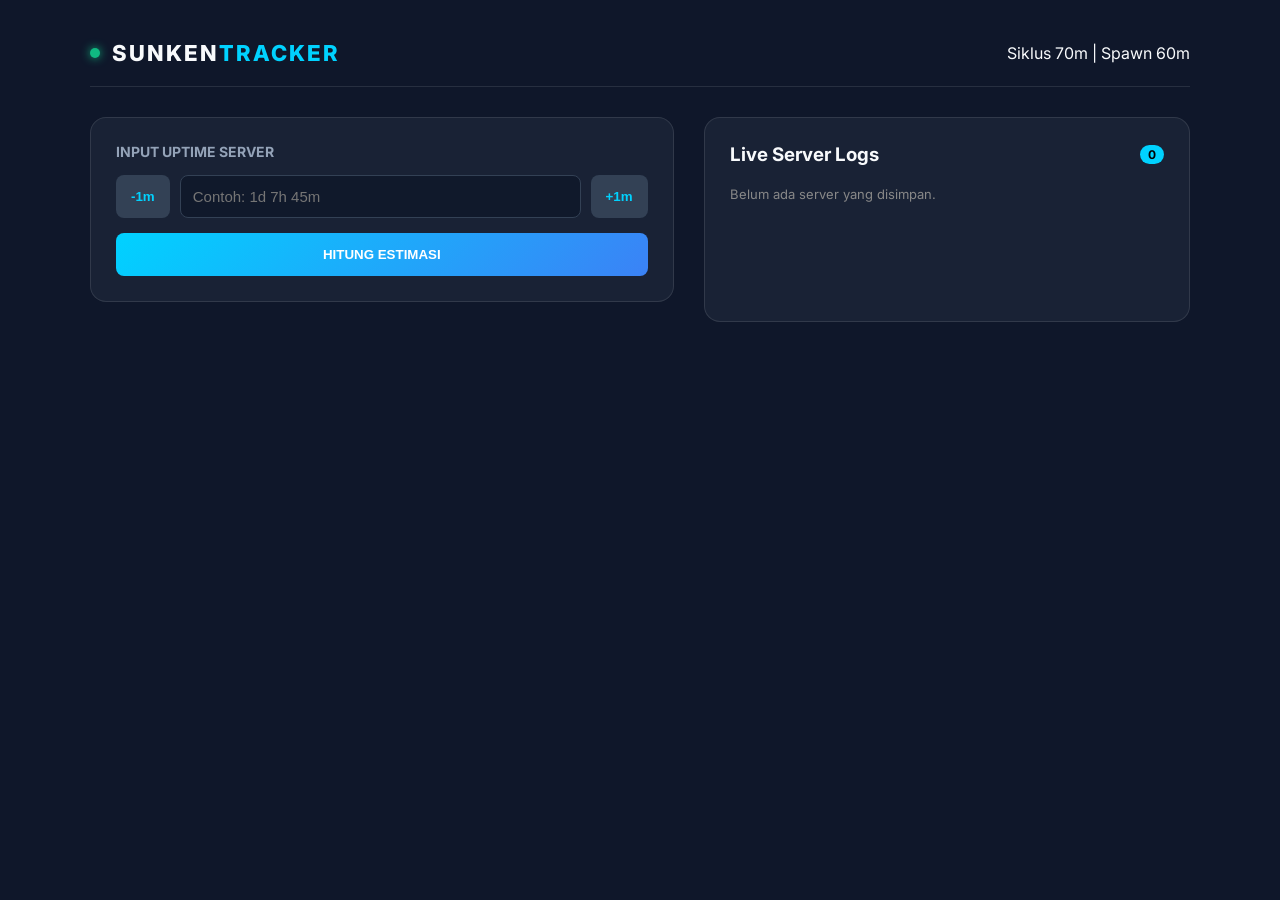
==== index.html @ 45b4244d "Adding sunken chest spawn tracker" ====
<!doctype html>
<html lang="id">
  <head>
    <meta charset="UTF-8" />
    <meta name="viewport" content="width=device-width, initial-scale=1.0" />
    <title>Sunkenchest Tracker | ShDhz</title>
    <link rel="stylesheet" href="style.css" />
    <link
      href="https://fonts.googleapis.com/css2?family=Inter:wght@400;600;800&display=swap"
      rel="stylesheet"
    />
  </head>
  <body>
    <div class="app-wrapper">
      <header class="main-header">
        <div class="logo-area">
          <div class="status-indicator-dot"></div>
          <h1>SUNKEN<span>TRACKER</span></h1>
        </div>
        <p class="server-status">Siklus 70m | Spawn 60m</p>
      </header>

      <main class="dashboard-grid">
        <section class="panel-control">
          <div class="card-glass">
            <h3 class="card-title">Input Uptime Server</h3>
            <div class="input-group">
              <button id="subBtn" class="btn-adjust" title="Kurangi 1 Menit">
                -1m
              </button>
              <input
                type="text"
                id="timeInput"
                placeholder="Contoh: 1d 7h 45m"
                autocomplete="off"
              />
              <button id="addBtn" class="btn-adjust" title="Tambah 1 Menit">
                +1m
              </button>
            </div>
            <button id="calculateBtn" class="btn-primary">
              HITUNG ESTIMASI
            </button>
            <div id="errorMsg" class="error-badge">Format tidak valid</div>
          </div>

          <div id="loadingOverlay" class="loading-state" style="display: none">
            <div class="spinner"></div>
            <p>Mengkalkulasi siklus...</p>
          </div>

          <div
            id="resultSection"
            class="card-glass result-card"
            style="display: none"
          >
            <div class="timer-display">
              <span id="countdown">00:00</span>
              <p id="statusLabel">Menuju Spawn</p>
            </div>

            <div class="progress-wrapper">
              <div class="progress-track">
                <div id="progressBar" class="progress-fill"></div>
              </div>
              <div class="progress-labels">
                <span>0m</span>
                <span class="marker">Spawn</span>
                <span>Reset</span>
              </div>
            </div>

            <div class="stats-grid">
              <div class="stat-box">
                <span>Umur Server</span>
                <p id="totalMinutesInfo">0m</p>
              </div>
              <div class="stat-box">
                <span>Posisi Siklus</span>
                <p id="cyclePositionInfo">0/70</p>
              </div>
              <div class="stat-box accent">
                <span>Target Uptime</span>
                <p id="targetUptimeInfo">-</p>
              </div>
              <div class="stat-box accent">
                <span>Waktu Lokal</span>
                <p id="realWorldTimeInfo">-</p>
              </div>
            </div>

            <div class="save-actions">
              <input
                type="text"
                id="serverNameInput"
                placeholder="ID/Nama Server"
                maxlength="15"
              />
              <button id="saveLogBtn" class="btn-secondary">SIMPAN LOG</button>
            </div>
          </div>
        </section>

        <aside class="panel-logs">
          <div class="log-header">
            <h3>Live Server Logs</h3>
            <span id="logCount" class="badge-count">0</span>
          </div>
          <div id="logContainer" class="log-scroll-area"></div>
        </aside>
      </main>
    </div>
    <script src="script.js"></script>
  </body>
</html>
---- style.css ----
:root {
  --bg-deep: #0f172a;
  --bg-card: rgba(30, 41, 59, 0.7);
  --accent-cyan: #00d2ff;
  --accent-emerald: #10b981;
  --accent-amber: #f59e0b;
  --accent-rose: #f43f5e;
  --text-main: #f8fafc;
  --text-dim: #94a3b8;
  --glass-border: rgba(255, 255, 255, 0.1);
}

* {
  box-sizing: border-box;
  margin: 0;
  padding: 0;
}

body {
  font-family: "Inter", sans-serif;
  background-color: var(--bg-deep);
  color: var(--text-main);
  min-height: 100vh;
  display: flex;
  justify-content: center;
  padding: 20px;
}

.app-wrapper {
  width: 100%;
  max-width: 1100px;
}

/* Header Style */
.main-header {
  display: flex;
  justify-content: space-between;
  align-items: center;
  padding: 20px 0;
  border-bottom: 1px solid var(--glass-border);
  margin-bottom: 30px;
}

.logo-area {
  display: flex;
  align-items: center;
  gap: 12px;
}
.logo-area h1 {
  font-size: 22px;
  font-weight: 800;
  letter-spacing: 2px;
}
.logo-area span {
  color: var(--accent-cyan);
}
.status-indicator-dot {
  width: 10px;
  height: 10px;
  background: var(--accent-emerald);
  border-radius: 50%;
  box-shadow: 0 0 10px var(--accent-emerald);
}

/* Layout Grid */
.dashboard-grid {
  display: grid;
  grid-template-columns: 1.2fr 1fr;
  gap: 30px;
}

.card-glass {
  background: var(--bg-card);
  backdrop-filter: blur(10px);
  border: 1px solid var(--glass-border);
  border-radius: 16px;
  padding: 25px;
  margin-bottom: 20px;
}

.card-title {
  font-size: 14px;
  text-transform: uppercase;
  color: var(--text-dim);
  margin-bottom: 15px;
}

/* Input & Buttons */
.input-group {
  display: flex;
  gap: 10px;
  margin-bottom: 15px;
}

input {
  background: rgba(15, 23, 42, 0.8);
  border: 1px solid #334155;
  border-radius: 8px;
  padding: 12px;
  color: white;
  font-size: 15px;
  width: 100%;
}

.btn-adjust {
  background: #334155;
  color: var(--accent-cyan);
  border: none;
  padding: 0 15px;
  border-radius: 8px;
  cursor: pointer;
  font-weight: bold;
}

.btn-primary {
  width: 100%;
  padding: 14px;
  background: linear-gradient(135deg, var(--accent-cyan), #3b82f6);
  border: none;
  border-radius: 8px;
  color: white;
  font-weight: 800;
  cursor: pointer;
  transition: transform 0.2s;
}
.btn-primary:hover {
  transform: translateY(-2px);
  opacity: 0.9;
}

/* --- STYLE TOMBOL SIMPAN YANG BARU DITAMBAHKAN --- */
.save-actions {
  display: flex;
  gap: 10px;
  margin-top: 25px;
  padding-top: 20px;
  border-top: 1px solid var(--glass-border);
}

.btn-secondary {
  background: var(--accent-emerald);
  color: #0f172a;
  border: none;
  padding: 0 20px;
  border-radius: 8px;
  font-weight: 800;
  font-size: 14px;
  cursor: pointer;
  white-space: nowrap;
  transition:
    opacity 0.2s,
    transform 0.2s;
}
.btn-secondary:hover {
  opacity: 0.9;
  transform: translateY(-2px);
}
/* ------------------------------------------------- */

/* Timer Visual */
.timer-display {
  text-align: center;
  margin-bottom: 25px;
}
#countdown {
  font-size: 64px;
  font-weight: 800;
  color: #ffffff; /* Warna putih agar lebih netral dan enak dibaca */
  text-shadow: 0 0 20px rgba(0, 210, 255, 0.6); /* Efek cahaya/glow cyan */
  display: block;
  line-height: 1;
  margin-bottom: 5px;
  transition:
    color 0.4s,
    text-shadow 0.4s; /* Transisi warna yang mulus */
}
#statusLabel {
  font-size: 12px;
  text-transform: uppercase;
  color: var(--text-dim);
  letter-spacing: 2px;
}

.progress-track {
  background: #1e293b;
  height: 8px;
  border-radius: 4px;
  overflow: hidden;
  margin-bottom: 8px;
}

.progress-fill {
  height: 100%;
  background: var(--accent-cyan);
  width: 0%;
  transition: width 0.5s ease;
}

.progress-labels {
  position: relative;
  height: 15px; /* Memberi ruang untuk teks */
  margin-top: 6px;
  font-size: 10px;
  color: var(--text-dim);
}

.progress-labels span:nth-child(1) {
  position: absolute;
  left: 0;
}

.progress-labels .marker {
  position: absolute;
  left: 85.7%; /* Titik akurat 60 menit dari total 70 menit */
  transform: translateX(-50%);
  color: var(--text-main); /* Dibuat lebih terang sedikit */
  font-weight: 600;
}

.progress-labels span:nth-child(3) {
  position: absolute;
  right: 0;
}

/* Stats Grid */
.stats-grid {
  display: grid;
  grid-template-columns: 1fr 1fr;
  gap: 12px;
  margin: 25px 0;
}

.stat-box {
  background: rgba(15, 23, 42, 0.5);
  padding: 12px;
  border-radius: 10px;
}

.stat-box span {
  font-size: 10px;
  color: var(--text-dim);
  text-transform: uppercase;
}
.stat-box p {
  font-size: 16px;
  font-weight: 600;
  margin-top: 4px;
}
.stat-box.accent p {
  color: var(--accent-cyan);
}

/* Logs Panel */
.panel-logs {
  background: var(--bg-card);
  border-radius: 16px;
  padding: 25px;
  border: 1px solid var(--glass-border);
  display: flex;
  flex-direction: column;
}
.log-header {
  display: flex;
  justify-content: space-between;
  align-items: center;
  margin-bottom: 20px;
}
.badge-count {
  background: var(--accent-cyan);
  color: #000;
  padding: 2px 8px;
  border-radius: 10px;
  font-size: 12px;
  font-weight: bold;
}

.log-scroll-area {
  overflow-y: auto;
  max-height: 600px;
  padding-right: 5px;
}
.log-scroll-area::-webkit-scrollbar {
  width: 5px;
}
.log-scroll-area::-webkit-scrollbar-thumb {
  background: #334155;
  border-radius: 10px;
}

.log-card {
  background: rgba(15, 23, 42, 0.4);
  border-left: 4px solid var(--accent-cyan);
  border-radius: 8px;
  padding: 15px;
  margin-bottom: 12px;
  display: flex;
  justify-content: space-between;
  align-items: center;
  transition: background 0.3s;
}

.log-main h5 {
  font-size: 14px;
  margin-bottom: 4px;
}
.log-main p {
  font-size: 11px;
  color: var(--text-dim);
}

/* --- TATA LETAK ACTION DI LOG CARD --- */
.log-actions {
  display: flex;
  align-items: center;
  gap: 15px;
}
/* ------------------------------------- */

.log-timer-val {
  font-size: 20px;
  font-weight: 800;
  color: var(--accent-emerald);
  min-width: 60px;
  text-align: right;
}
/* --- STYLE TOMBOL X (HAPUS LOG) --- */
.delete-btn {
  background: rgba(244, 63, 94, 0.15);
  border: 1px solid transparent;
  color: var(--accent-rose);
  border-radius: 6px;
  cursor: pointer;
  font-weight: bold;
  font-size: 14px;
  padding: 8px 14px;
  transition: all 0.2s ease;
  display: flex;
  align-items: center;
  justify-content: center;
}

.delete-btn:hover {
  background: var(--accent-rose);
  color: #fff;
  transform: scale(1.05);
}

@keyframes pulse-border {
  50% {
    border-left-color: white;
  }
}

/* --- ANIMASI LOADING YANG BARU DITAMBAHKAN --- */
.loading-state {
  text-align: center;
  padding: 40px 0;
}
.loading-state p {
  color: var(--text-dim);
  font-size: 14px;
  margin-top: 15px;
  animation: pulse 1.5s infinite;
}
.spinner {
  width: 40px;
  height: 40px;
  margin: 0 auto;
  border: 4px solid rgba(0, 210, 255, 0.1);
  border-top: 4px solid var(--accent-cyan);
  border-radius: 50%;
  animation: spin 1s linear infinite;
}
@keyframes spin {
  100% {
    transform: rotate(360deg);
  }
}
@keyframes pulse {
  0%,
  100% {
    opacity: 0.5;
  }
  50% {
    opacity: 1;
  }
}
/* ----------------------------------------------- */

.error-badge {
  background: var(--accent-rose);
  font-size: 12px;
  padding: 8px;
  border-radius: 6px;
  text-align: center;
  margin-top: 15px;
  display: none;
}

/* Responsive */
@media (max-width: 850px) {
  .dashboard-grid {
    grid-template-columns: 1fr;
  }
  body {
    padding: 10px;
  }
}

@media (max-width: 480px) {
  .save-actions {
    flex-direction: column;
  }
  .btn-secondary {
    padding: 12px;
  }
  .log-card {
    flex-direction: column;
    align-items: flex-start;
    gap: 12px;
  }
  .log-actions {
    width: 100%;
    justify-content: space-between;
  }
}

/* Penanda visual untuk log yang sedang sinkron dengan kalkulator (DIperbaiki) */
.log-card.active-sync {
  background: rgba(0, 210, 255, 0.15);
  border-left-color: var(--accent-cyan);
  box-shadow: inset 0 0 10px rgba(0, 210, 255, 0.1);
}
.log-card.spawning {
  border-left-color: var(--accent-amber);
  animation: pulse-border 1s infinite;
}
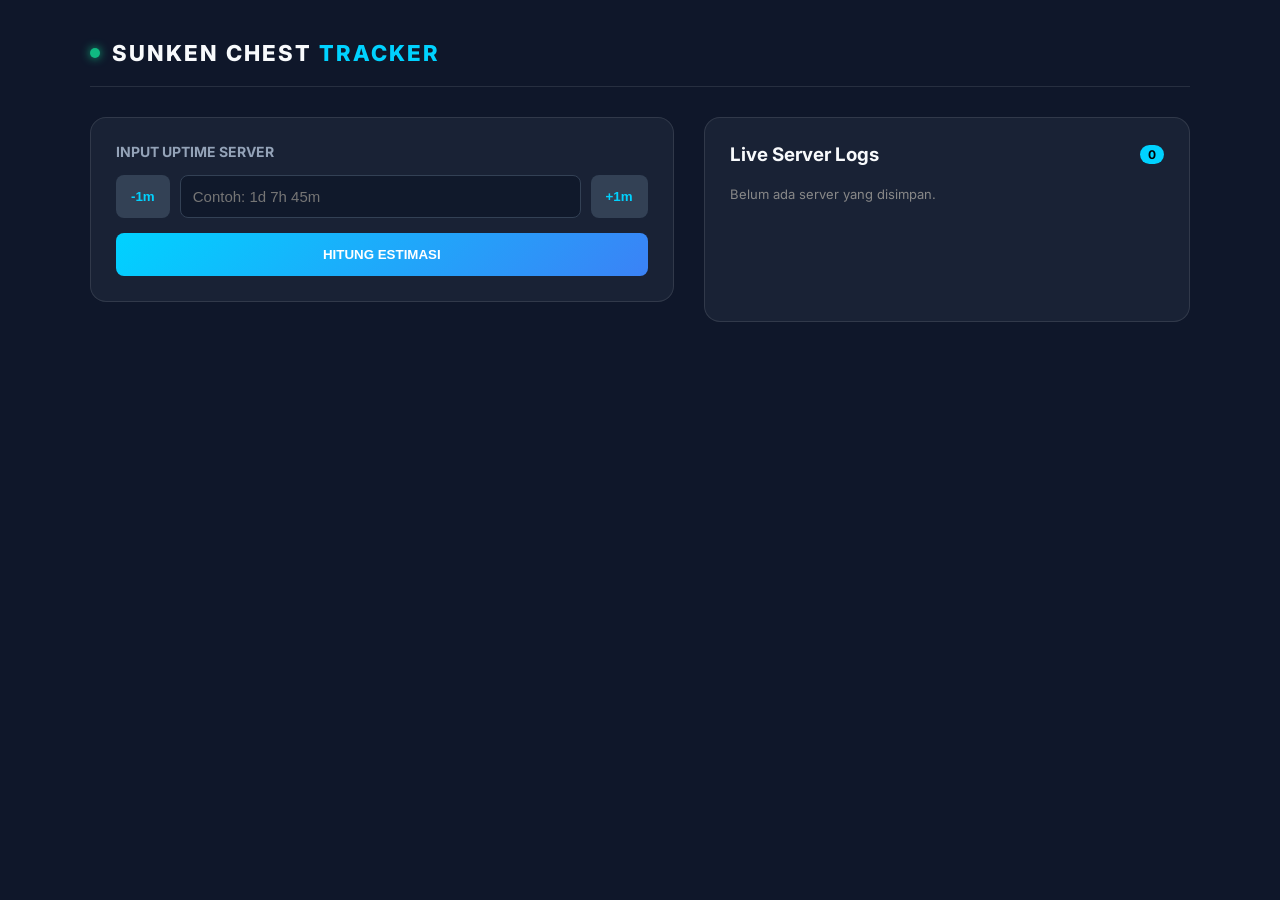
==== commit 6fc5c30d: "Add hopping server with RoPro" ====
--- a/index.html
+++ b/index.html
@@ -15,9 +15,8 @@
       <header class="main-header">
         <div class="logo-area">
           <div class="status-indicator-dot"></div>
-          <h1>SUNKEN<span>TRACKER</span></h1>
+          <h1>SUNKEN CHEST<span> TRACKER</span></h1>
         </div>
-        <p class="server-status">Siklus 70m | Spawn 60m</p>
       </header>
 
       <main class="dashboard-grid">
@@ -93,8 +92,14 @@
               <input
                 type="text"
                 id="serverNameInput"
-                placeholder="ID/Nama Server"
+                placeholder="ID/Nama"
                 maxlength="15"
+              />
+              <input
+                type="text"
+                id="serverLinkInput"
+                placeholder="Job ID / Link"
+                autocomplete="off"
               />
               <button id="saveLogBtn" class="btn-secondary">SIMPAN LOG</button>
             </div>
--- a/style.css
+++ b/style.css
@@ -128,13 +128,17 @@
   opacity: 0.9;
 }
 
-/* --- STYLE TOMBOL SIMPAN YANG BARU DITAMBAHKAN --- */
+/* Save Actions (Menyimpan Input Link Baru) */
 .save-actions {
   display: flex;
   gap: 10px;
   margin-top: 25px;
   padding-top: 20px;
   border-top: 1px solid var(--glass-border);
+}
+
+.save-actions input {
+  flex: 1; /* Membuat kedua input membagi ruang dengan rata */
 }
 
 .btn-secondary {
@@ -155,7 +159,6 @@
   opacity: 0.9;
   transform: translateY(-2px);
 }
-/* ------------------------------------------------- */
 
 /* Timer Visual */
 .timer-display {
@@ -165,14 +168,14 @@
 #countdown {
   font-size: 64px;
   font-weight: 800;
-  color: #ffffff; /* Warna putih agar lebih netral dan enak dibaca */
-  text-shadow: 0 0 20px rgba(0, 210, 255, 0.6); /* Efek cahaya/glow cyan */
+  color: #ffffff;
+  text-shadow: 0 0 20px rgba(0, 210, 255, 0.6);
   display: block;
   line-height: 1;
   margin-bottom: 5px;
   transition:
     color 0.4s,
-    text-shadow 0.4s; /* Transisi warna yang mulus */
+    text-shadow 0.4s;
 }
 #statusLabel {
   font-size: 12px;
@@ -198,7 +201,7 @@
 
 .progress-labels {
   position: relative;
-  height: 15px; /* Memberi ruang untuk teks */
+  height: 15px;
   margin-top: 6px;
   font-size: 10px;
   color: var(--text-dim);
@@ -208,15 +211,13 @@
   position: absolute;
   left: 0;
 }
-
 .progress-labels .marker {
   position: absolute;
-  left: 85.7%; /* Titik akurat 60 menit dari total 70 menit */
+  left: 85.7%;
   transform: translateX(-50%);
-  color: var(--text-main); /* Dibuat lebih terang sedikit */
+  color: var(--text-main);
   font-weight: 600;
 }
-
 .progress-labels span:nth-child(3) {
   position: absolute;
   right: 0;
@@ -235,7 +236,6 @@
   padding: 12px;
   border-radius: 10px;
 }
-
 .stat-box span {
   font-size: 10px;
   color: var(--text-dim);
@@ -299,31 +299,49 @@
   transition: background 0.3s;
 }
 
-.log-main h5 {
+.log-info h5 {
   font-size: 14px;
   margin-bottom: 4px;
 }
-.log-main p {
+.log-info p {
   font-size: 11px;
   color: var(--text-dim);
 }
 
-/* --- TATA LETAK ACTION DI LOG CARD --- */
 .log-actions {
   display: flex;
   align-items: center;
-  gap: 15px;
-}
-/* ------------------------------------- */
+  gap: 12px;
+}
 
 .log-timer-val {
-  font-size: 20px;
+  font-size: 18px;
   font-weight: 800;
   color: var(--accent-emerald);
-  min-width: 60px;
+  min-width: 55px;
   text-align: right;
 }
-/* --- STYLE TOMBOL X (HAPUS LOG) --- */
+
+/* --- TOMBOL JOIN BARU --- */
+.btn-join {
+  background: linear-gradient(135deg, #3b82f6, var(--accent-cyan));
+  color: #fff;
+  border: none;
+  border-radius: 6px;
+  padding: 8px 12px;
+  font-weight: 800;
+  font-size: 12px;
+  cursor: pointer;
+  transition:
+    transform 0.2s,
+    opacity 0.2s;
+}
+.btn-join:hover {
+  opacity: 0.9;
+  transform: scale(1.05);
+}
+/* ------------------------ */
+
 .delete-btn {
   background: rgba(244, 63, 94, 0.15);
   border: 1px solid transparent;
@@ -351,7 +369,7 @@
   }
 }
 
-/* --- ANIMASI LOADING YANG BARU DITAMBAHKAN --- */
+/* Loading State */
 .loading-state {
   text-align: center;
   padding: 40px 0;
@@ -385,7 +403,6 @@
     opacity: 1;
   }
 }
-/* ----------------------------------------------- */
 
 .error-badge {
   background: var(--accent-rose);
@@ -425,7 +442,6 @@
   }
 }
 
-/* Penanda visual untuk log yang sedang sinkron dengan kalkulator (DIperbaiki) */
 .log-card.active-sync {
   background: rgba(0, 210, 255, 0.15);
   border-left-color: var(--accent-cyan);
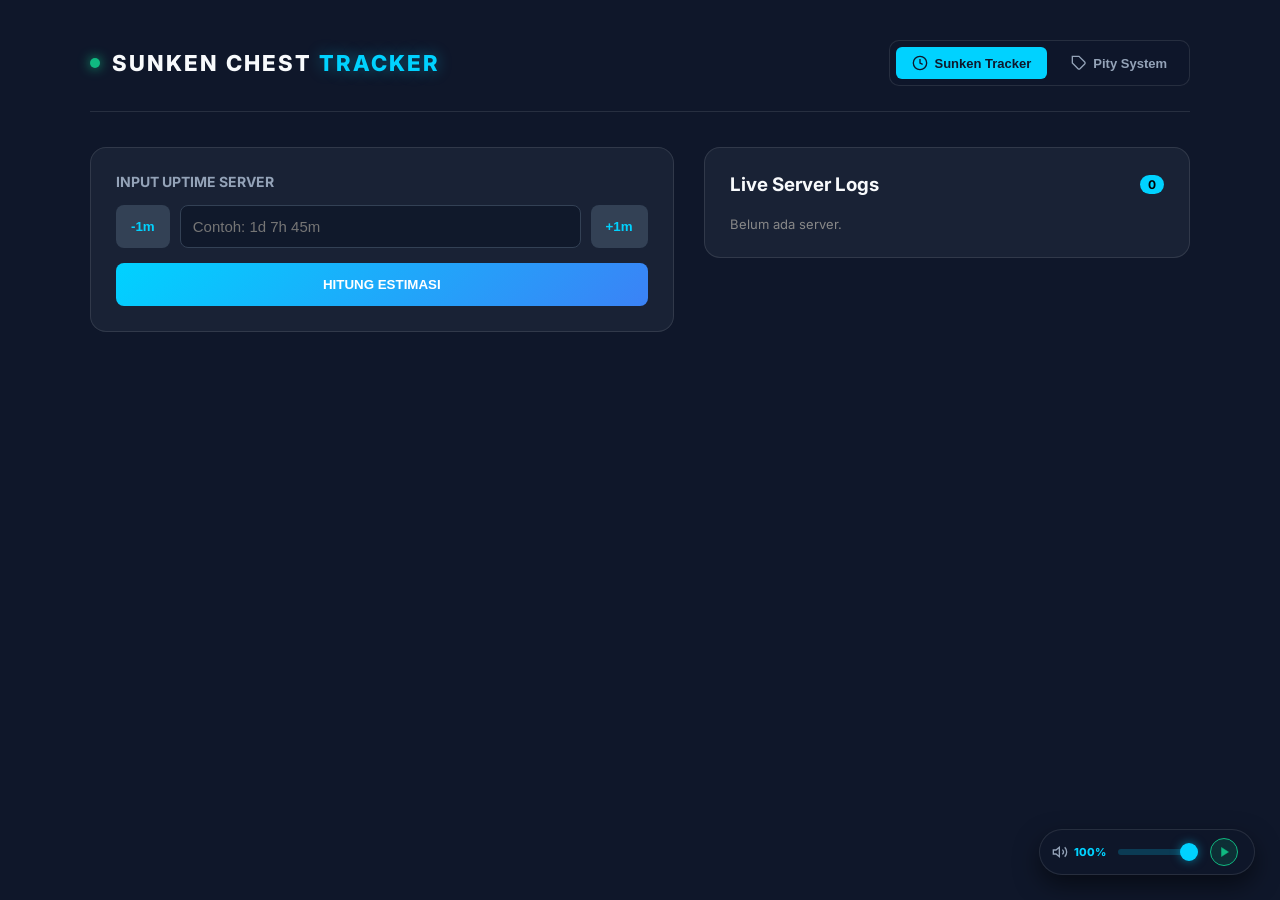
==== commit e13ce63c: "refactor: restructure project by modularizing CSS and JS files and implementing a dynamic view-loadi" ====
--- a/index.html
+++ b/index.html
@@ -3,8 +3,9 @@
   <head>
     <meta charset="UTF-8" />
     <meta name="viewport" content="width=device-width, initial-scale=1.0" />
-    <title>Sunkenchest Tracker | ShDhz</title>
-    <link rel="stylesheet" href="style.css" />
+    <title>Sunken Chest Tracker | ShDhz</title>
+    <meta name="theme-color" content="#0f172a" />
+    <link rel="stylesheet" href="css/style.css" />
     <link
       href="https://fonts.googleapis.com/css2?family=Inter:wght@400;600;800&display=swap"
       rel="stylesheet"
@@ -12,109 +13,171 @@
   </head>
   <body>
     <div class="app-wrapper">
-      <header class="main-header">
+      <header
+        class="main-header"
+        style="padding-bottom: 25px; margin-bottom: 35px"
+      >
         <div class="logo-area">
-          <div class="status-indicator-dot"></div>
-          <h1>SUNKEN CHEST<span> TRACKER</span></h1>
+          <div
+            class="status-indicator-dot"
+            style="box-shadow: 0 0 12px var(--accent-emerald)"
+          ></div>
+          <h1>
+            SUNKEN CHEST
+            <span style="text-shadow: 0 0 15px rgba(0, 210, 255, 0.4)"
+              >TRACKER</span
+            >
+          </h1>
         </div>
+        <nav class="app-nav" style="padding: 6px; gap: 8px">
+          <button
+            class="nav-btn active"
+            data-target="tracker-view"
+            style="
+              display: flex;
+              align-items: center;
+              justify-content: center;
+              gap: 6px;
+            "
+          >
+            <svg
+              width="16"
+              height="16"
+              fill="none"
+              stroke="currentColor"
+              stroke-width="2"
+              viewBox="0 0 24 24"
+            >
+              <circle cx="12" cy="12" r="10"></circle>
+              <polyline points="12 6 12 12 16 14"></polyline>
+            </svg>
+            Sunken Tracker
+          </button>
+          <button
+            class="nav-btn"
+            data-target="pity-view"
+            style="
+              display: flex;
+              align-items: center;
+              justify-content: center;
+              gap: 6px;
+            "
+          >
+            <svg
+              width="16"
+              height="16"
+              fill="none"
+              stroke="currentColor"
+              stroke-width="2"
+              viewBox="0 0 24 24"
+            >
+              <path
+                d="M20.59 13.41l-7.17 7.17a2 2 0 0 1-2.83 0L2 12V2h10l8.59 8.59a2 2 0 0 1 0 2.82z"
+              ></path>
+              <line x1="7" y1="7" x2="7.01" y2="7"></line>
+            </svg>
+            Pity System
+          </button>
+        </nav>
       </header>
 
-      <main class="dashboard-grid">
-        <section class="panel-control">
-          <div class="card-glass">
-            <h3 class="card-title">Input Uptime Server</h3>
-            <div class="input-group">
-              <button id="subBtn" class="btn-adjust" title="Kurangi 1 Menit">
-                -1m
-              </button>
-              <input
-                type="text"
-                id="timeInput"
-                placeholder="Contoh: 1d 7h 45m"
-                autocomplete="off"
-              />
-              <button id="addBtn" class="btn-adjust" title="Tambah 1 Menit">
-                +1m
-              </button>
-            </div>
-            <button id="calculateBtn" class="btn-primary">
-              HITUNG ESTIMASI
-            </button>
-            <div id="errorMsg" class="error-badge">Format tidak valid</div>
-          </div>
+      <main id="tracker-view" class="view-section active"></main>
 
-          <div id="loadingOverlay" class="loading-state" style="display: none">
-            <div class="spinner"></div>
-            <p>Mengkalkulasi siklus...</p>
-          </div>
+      <main
+        id="pity-view"
+        class="view-section"
+        style="display: none; max-width: 600px; margin: 0 auto"
+      ></main>
+    </div>
 
-          <div
-            id="resultSection"
-            class="card-glass result-card"
-            style="display: none"
-          >
-            <div class="timer-display">
-              <span id="countdown">00:00</span>
-              <p id="statusLabel">Menuju Spawn</p>
-            </div>
+    <div
+      style="
+        position: fixed;
+        bottom: 25px;
+        right: 25px;
+        background: rgba(15, 23, 42, 0.85);
+        backdrop-filter: blur(10px);
+        border: 1px solid rgba(255, 255, 255, 0.1);
+        padding: 8px 16px 8px 12px;
+        border-radius: 50px;
+        display: flex;
+        align-items: center;
+        gap: 12px;
+        box-shadow: 0 10px 25px rgba(0, 0, 0, 0.5);
+        z-index: 9999;
+        transition: transform 0.2s;
+      "
+    >
+      <div style="display: flex; align-items: center; gap: 6px">
+        <svg
+          width="16"
+          height="16"
+          fill="none"
+          stroke="var(--text-dim)"
+          stroke-width="2"
+          viewBox="0 0 24 24"
+        >
+          <polygon points="11 5 6 9 2 9 2 15 6 15 11 19 11 5"></polygon>
+          <path
+            d="M19.07 4.93a10 10 0 0 1 0 14.14M15.54 8.46a5 5 0 0 1 0 7.07"
+          ></path>
+        </svg>
+        <span
+          id="volumeValueText"
+          style="
+            font-size: 11px;
+            font-weight: 800;
+            color: var(--accent-cyan);
+            min-width: 32px;
+            text-align: right;
+          "
+          >100%</span
+        >
+      </div>
 
-            <div class="progress-wrapper">
-              <div class="progress-track">
-                <div id="progressBar" class="progress-fill"></div>
-              </div>
-              <div class="progress-labels">
-                <span>0m</span>
-                <span class="marker">Spawn</span>
-                <span>Reset</span>
-              </div>
-            </div>
+      <input
+        type="range"
+        id="alarmVolumeSlider"
+        min="0"
+        max="1"
+        step="0.01"
+        value="1"
+        style="width: 80px; margin: 0; padding: 0; cursor: pointer"
+      />
 
-            <div class="stats-grid">
-              <div class="stat-box">
-                <span>Umur Server</span>
-                <p id="totalMinutesInfo">0m</p>
-              </div>
-              <div class="stat-box">
-                <span>Posisi Siklus</span>
-                <p id="cyclePositionInfo">0/70</p>
-              </div>
-              <div class="stat-box accent">
-                <span>Target Uptime</span>
-                <p id="targetUptimeInfo">-</p>
-              </div>
-              <div class="stat-box accent">
-                <span>Waktu Lokal</span>
-                <p id="realWorldTimeInfo">-</p>
-              </div>
-            </div>
-
-            <div class="save-actions">
-              <input
-                type="text"
-                id="serverNameInput"
-                placeholder="ID/Nama"
-                maxlength="15"
-              />
-              <input
-                type="text"
-                id="serverLinkInput"
-                placeholder="Job ID / Link"
-                autocomplete="off"
-              />
-              <button id="saveLogBtn" class="btn-secondary">SIMPAN LOG</button>
-            </div>
-          </div>
-        </section>
-
-        <aside class="panel-logs">
-          <div class="log-header">
-            <h3>Live Server Logs</h3>
-            <span id="logCount" class="badge-count">0</span>
-          </div>
-          <div id="logContainer" class="log-scroll-area"></div>
-        </aside>
-      </main>
+      <button
+        id="testAlarmBtn"
+        title="Test Suara"
+        style="
+          background: rgba(16, 185, 129, 0.15);
+          border: 1px solid var(--accent-emerald);
+          color: var(--accent-emerald);
+          border-radius: 50%;
+          width: 28px;
+          height: 28px;
+          display: flex;
+          align-items: center;
+          justify-content: center;
+          cursor: pointer;
+          padding: 0;
+          transition: all 0.2s;
+        "
+      >
+        <svg
+          width="12"
+          height="12"
+          fill="currentColor"
+          stroke="currentColor"
+          stroke-width="1"
+          viewBox="0 0 24 24"
+          style="margin-left: 2px"
+        >
+          <polygon points="5 3 19 12 5 21 5 3"></polygon>
+        </svg>
+      </button>
     </div>
-    <script src="script.js"></script>
+    <script src="js/tracker.js"></script>
+    <script src="js/pity.js"></script>
+    <script src="js/app.js"></script>
   </body>
 </html>
--- a/css/style.css
+++ b/css/style.css
@@ -0,0 +1,1043 @@
+:root {
+  --bg-deep: #0f172a;
+  --bg-card: rgba(30, 41, 59, 0.7);
+  --accent-cyan: #00d2ff;
+  --accent-emerald: #10b981;
+  --accent-amber: #f59e0b;
+  --accent-rose: #f43f5e;
+  --text-main: #f8fafc;
+  --text-dim: #94a3b8;
+  --glass-border: rgba(255, 255, 255, 0.1);
+}
+
+* {
+  box-sizing: border-box;
+  margin: 0;
+  padding: 0;
+}
+
+body {
+  font-family: "Inter", sans-serif;
+  background-color: var(--bg-deep);
+  color: var(--text-main);
+  min-height: 100vh;
+  display: flex;
+  justify-content: center;
+  padding: 20px;
+}
+
+.app-wrapper {
+  width: 100%;
+  max-width: 1100px;
+}
+
+/* Header Style */
+.main-header {
+  display: flex;
+  justify-content: space-between;
+  align-items: center;
+  padding: 20px 0;
+  border-bottom: 1px solid var(--glass-border);
+  margin-bottom: 30px;
+}
+
+.logo-area {
+  display: flex;
+  align-items: center;
+  gap: 12px;
+}
+.logo-area h1 {
+  font-size: 22px;
+  font-weight: 800;
+  letter-spacing: 2px;
+}
+.logo-area span {
+  color: var(--accent-cyan);
+}
+.status-indicator-dot {
+  width: 10px;
+  height: 10px;
+  background: var(--accent-emerald);
+  border-radius: 50%;
+  box-shadow: 0 0 10px var(--accent-emerald);
+}
+
+/* Layout Grid */
+.dashboard-grid {
+  display: grid;
+  grid-template-columns: 1.2fr 1fr;
+  gap: 30px;
+  align-items: start;
+}
+
+.panel-control {
+  display: flex;
+  flex-direction: column;
+  gap: 20px;
+}
+
+.card-glass {
+  background: var(--bg-card);
+  backdrop-filter: blur(10px);
+  border: 1px solid var(--glass-border);
+  border-radius: 16px;
+  padding: 25px;
+}
+
+.card-title {
+  font-size: 14px;
+  text-transform: uppercase;
+  color: var(--text-dim);
+  margin-bottom: 15px;
+}
+
+/* Input & Buttons */
+.input-group {
+  display: flex;
+  gap: 10px;
+  margin-bottom: 15px;
+}
+
+input {
+  background: rgba(15, 23, 42, 0.8);
+  border: 1px solid #334155;
+  border-radius: 8px;
+  padding: 12px;
+  color: white;
+  font-size: 15px;
+  width: 100%;
+}
+
+.btn-adjust {
+  background: #334155;
+  color: var(--accent-cyan);
+  border: none;
+  padding: 0 15px;
+  border-radius: 8px;
+  cursor: pointer;
+  font-weight: bold;
+}
+
+.btn-primary {
+  width: 100%;
+  padding: 14px;
+  background: linear-gradient(135deg, var(--accent-cyan), #3b82f6);
+  border: none;
+  border-radius: 8px;
+  color: white;
+  font-weight: 800;
+  cursor: pointer;
+  transition: transform 0.2s;
+}
+.btn-primary:hover {
+  transform: translateY(-2px);
+  opacity: 0.9;
+}
+
+/* Save Actions */
+.save-actions {
+  display: flex;
+  gap: 10px;
+  margin-top: 25px;
+  padding-top: 20px;
+  border-top: 1px solid var(--glass-border);
+  align-items: center;
+}
+
+.save-actions input {
+  flex: 1;
+  min-width: 0;
+}
+
+.btn-secondary {
+  background: var(--accent-emerald);
+  color: #0f172a;
+  border: none;
+  padding: 11px;
+  border-radius: 8px;
+  font-weight: 800;
+  font-size: 14px;
+  cursor: pointer;
+  white-space: nowrap;
+  transition:
+    opacity 0.2s,
+    transform 0.2s;
+}
+.btn-secondary:hover {
+  opacity: 0.9;
+  transform: translateY(-2px);
+}
+
+/* Timer Visual */
+.timer-display {
+  text-align: center;
+  margin-bottom: 25px;
+}
+#countdown {
+  font-size: 64px;
+  font-weight: 800;
+  color: #ffffff;
+  text-shadow: 0 0 20px rgba(0, 210, 255, 0.6);
+  display: block;
+  line-height: 1;
+  margin-bottom: 5px;
+  transition:
+    color 0.4s,
+    text-shadow 0.4s;
+}
+#statusLabel {
+  font-size: 12px;
+  text-transform: uppercase;
+  color: var(--text-dim);
+  letter-spacing: 2px;
+}
+
+.progress-track {
+  background: #1e293b;
+  height: 8px;
+  border-radius: 4px;
+  overflow: hidden;
+  margin-bottom: 8px;
+}
+
+.progress-fill {
+  height: 100%;
+  background: var(--accent-cyan);
+  width: 0%;
+  transition: width 0.5s ease;
+}
+
+.progress-labels {
+  position: relative;
+  height: 15px;
+  margin-top: 6px;
+  font-size: 10px;
+  color: var(--text-dim);
+}
+
+.progress-labels span:nth-child(1) {
+  position: absolute;
+  left: 0;
+}
+.progress-labels .marker {
+  position: absolute;
+  left: 85.7%;
+  transform: translateX(-50%);
+  color: var(--text-main);
+  font-weight: 600;
+}
+.progress-labels span:nth-child(3) {
+  position: absolute;
+  right: 0;
+}
+
+/* Stats Grid */
+.stats-grid {
+  display: grid;
+  grid-template-columns: 1fr 1fr;
+  gap: 12px;
+  margin: 25px 0;
+}
+
+.stat-box {
+  background: rgba(15, 23, 42, 0.5);
+  padding: 12px;
+  border-radius: 10px;
+}
+.stat-box span {
+  font-size: 10px;
+  color: var(--text-dim);
+  text-transform: uppercase;
+}
+.stat-box p {
+  font-size: 16px;
+  font-weight: 600;
+  margin-top: 4px;
+}
+.stat-box.accent p {
+  color: var(--accent-cyan);
+}
+
+/* ========================================= */
+/* --- PITY TRACKER STYLES (YANG HILANG) --- */
+/* ========================================= */
+.pity-display {
+  text-align: center;
+  font-size: 36px;
+  font-weight: 800;
+  color: #ffffff;
+  text-shadow: 0 0 15px rgba(245, 158, 11, 0.5);
+  margin-bottom: 15px;
+}
+
+.pity-grid {
+  display: grid;
+  grid-template-columns: 1fr 1fr;
+  gap: 10px;
+  margin-bottom: 10px;
+}
+
+.btn-pity {
+  padding: 12px 10px;
+  border: none;
+  border-radius: 8px;
+  font-weight: 800;
+  font-size: 11px;
+  cursor: pointer;
+  color: white;
+  transition:
+    transform 0.2s,
+    filter 0.2s;
+  display: flex;
+  justify-content: center;
+  align-items: center;
+  text-align: center;
+}
+
+.btn-pity:hover {
+  transform: translateY(-2px);
+  filter: brightness(1.1);
+}
+
+.btn-pity:active {
+  transform: translateY(0);
+}
+
+.btn-pity.normal {
+  background: linear-gradient(135deg, #3b82f6, #2563eb);
+  box-shadow: 0 4px 10px rgba(59, 130, 246, 0.3);
+}
+
+.btn-pity.mythic {
+  background: linear-gradient(135deg, #a855f7, #7e22ce);
+  box-shadow: 0 4px 10px rgba(168, 85, 247, 0.3);
+}
+
+.btn-pity.success {
+  background: linear-gradient(135deg, var(--accent-emerald), #059669);
+  color: #0f172a;
+  box-shadow: 0 4px 10px rgba(16, 185, 129, 0.3);
+}
+
+.pity-divider {
+  text-align: center;
+  font-size: 11px;
+  color: var(--text-dim);
+  text-transform: uppercase;
+  letter-spacing: 1px;
+  margin: 15px 0 12px 0;
+  position: relative;
+}
+
+.pity-divider::before,
+.pity-divider::after {
+  content: "";
+  position: absolute;
+  top: 50%;
+  width: 12%;
+  height: 1px;
+  background: var(--glass-border);
+}
+
+.pity-divider::before {
+  left: 0;
+}
+.pity-divider::after {
+  right: 0;
+}
+
+/* Grup tombol agar tombol kurang (-) dan tambah (+) berdampingan */
+.pity-action-group {
+  display: flex;
+  gap: 5px;
+  width: 100%;
+}
+
+.pity-action-group .btn-pity:last-child {
+  flex: 1; /* Tombol tambah akan memenuhi sisa ruang */
+}
+
+/* Tombol pengurangan bergaya outline agar tidak terlalu mencolok */
+.btn-pity.sub {
+  flex: 0 0 40px; /* Lebar tetap 40px */
+  background: rgba(15, 23, 42, 0.8);
+  border: 1px solid currentColor;
+  box-shadow: none;
+}
+
+.btn-pity.sub:hover {
+  background: currentColor;
+  color: #fff !important;
+}
+
+/* Efek hover untuk area edit manual */
+.pity-display:hover {
+  transform: scale(1.05);
+}
+
+/* ========================================= */
+/* --- LOGS PANEL STYLES --- */
+/* ========================================= */
+.panel-logs {
+  background: var(--bg-card);
+  border-radius: 16px;
+  padding: 25px;
+  border: 1px solid var(--glass-border);
+  display: flex;
+  flex-direction: column;
+}
+.log-header {
+  display: flex;
+  justify-content: space-between;
+  align-items: center;
+  margin-bottom: 20px;
+}
+.badge-count {
+  background: var(--accent-cyan);
+  color: #000;
+  padding: 2px 8px;
+  border-radius: 10px;
+  font-size: 12px;
+  font-weight: bold;
+}
+
+.log-grid-layout {
+  display: grid;
+  grid-template-columns: 1fr;
+  gap: 10px;
+}
+
+.log-scroll-area {
+  overflow-y: auto;
+  max-height: 600px;
+  padding-right: 5px;
+}
+.log-scroll-area::-webkit-scrollbar {
+  width: 5px;
+}
+.log-scroll-area::-webkit-scrollbar-thumb {
+  background: #334155;
+  border-radius: 10px;
+}
+
+.log-card {
+  background: rgba(15, 23, 42, 0.4);
+  border-left: 4px solid var(--accent-cyan);
+  border-radius: 8px;
+  padding: 15px;
+  margin-bottom: 12px;
+  display: flex;
+  justify-content: space-between;
+  align-items: center;
+  transition: background 0.3s;
+}
+
+.log-card.soon-highlight {
+  border-left-color: var(--accent-amber);
+  background: rgba(245, 158, 11, 0.1);
+  box-shadow: 0 0 15px rgba(245, 158, 11, 0.1);
+}
+
+.log-card.active-sync {
+  background: rgba(0, 210, 255, 0.15);
+  border-left-color: var(--accent-cyan);
+  box-shadow: inset 0 0 10px rgba(0, 210, 255, 0.1);
+}
+
+.log-card.spawning {
+  border-left-color: var(--accent-amber);
+  animation: pulse-border 1s infinite;
+}
+
+.log-info h5 {
+  font-size: 14px;
+  margin-bottom: 4px;
+}
+.log-info p {
+  font-size: 11px;
+  color: var(--text-dim);
+}
+
+.log-actions {
+  display: flex;
+  align-items: center;
+  gap: 12px;
+}
+
+.log-timer-val {
+  font-size: 18px;
+  font-weight: 800;
+  color: var(--accent-emerald);
+  min-width: 55px;
+  text-align: right;
+}
+
+.btn-join {
+  background: linear-gradient(135deg, #3b82f6, var(--accent-cyan));
+  color: #fff;
+  border: none;
+  border-radius: 6px;
+  padding: 8px 12px;
+  font-weight: 800;
+  font-size: 12px;
+  cursor: pointer;
+  transition:
+    transform 0.2s,
+    opacity 0.2s;
+}
+.btn-join:hover {
+  opacity: 0.9;
+  transform: scale(1.05);
+}
+
+.delete-btn {
+  background: rgba(244, 63, 94, 0.15);
+  border: 1px solid transparent;
+  color: var(--accent-rose);
+  border-radius: 6px;
+  cursor: pointer;
+  font-weight: bold;
+  font-size: 14px;
+  padding: 8px 14px;
+  transition: all 0.2s ease;
+  display: flex;
+  align-items: center;
+  justify-content: center;
+}
+
+.delete-btn:hover {
+  background: var(--accent-rose);
+  color: #fff;
+  transform: scale(1.05);
+}
+
+@keyframes pulse-border {
+  50% {
+    border-left-color: white;
+  }
+}
+
+/* Loading State */
+.loading-state {
+  text-align: center;
+  padding: 40px 0;
+}
+.loading-state p {
+  color: var(--text-dim);
+  font-size: 14px;
+  margin-top: 15px;
+  animation: pulse 1.5s infinite;
+}
+.spinner {
+  width: 40px;
+  height: 40px;
+  margin: 0 auto;
+  border: 4px solid rgba(0, 210, 255, 0.1);
+  border-top: 4px solid var(--accent-cyan);
+  border-radius: 50%;
+  animation: spin 1s linear infinite;
+}
+@keyframes spin {
+  100% {
+    transform: rotate(360deg);
+  }
+}
+@keyframes pulse {
+  0%,
+  100% {
+    opacity: 0.5;
+  }
+  50% {
+    opacity: 1;
+  }
+}
+
+.error-badge {
+  background: var(--accent-rose);
+  font-size: 12px;
+  padding: 8px;
+  border-radius: 6px;
+  text-align: center;
+  margin-top: 15px;
+  display: none;
+}
+
+/* ========================================= */
+/* --- SLIDER VOLUME STYLES --- */
+/* ========================================= */
+input[type="range"] {
+  -webkit-appearance: none;
+  appearance: none;
+  width: 100%;
+  background: transparent;
+  padding: 0;
+  border: none;
+  height: 6px;
+  border-radius: 4px;
+  outline: none;
+}
+
+input[type="range"]::-webkit-slider-runnable-track {
+  width: 100%;
+  height: 6px;
+  background: rgba(0, 210, 255, 0.2);
+  border-radius: 4px;
+  cursor: pointer;
+}
+
+input[type="range"]::-webkit-slider-thumb {
+  -webkit-appearance: none;
+  height: 18px;
+  width: 18px;
+  border-radius: 50%;
+  background: var(--accent-cyan);
+  margin-top: -6px; /* Menengah kan posisi bulatannya */
+  cursor: pointer;
+  box-shadow: 0 0 10px rgba(0, 210, 255, 0.5);
+  transition: transform 0.2s;
+}
+
+input[type="range"]::-webkit-slider-thumb:hover {
+  transform: scale(1.2);
+}
+
+/* Dukungan untuk Firefox */
+input[type="range"]::-moz-range-track {
+  width: 100%;
+  height: 6px;
+  background: rgba(0, 210, 255, 0.2);
+  border-radius: 4px;
+  cursor: pointer;
+}
+
+input[type="range"]::-moz-range-thumb {
+  height: 18px;
+  width: 18px;
+  border-radius: 50%;
+  background: var(--accent-cyan);
+  border: none;
+  cursor: pointer;
+  box-shadow: 0 0 10px rgba(0, 210, 255, 0.5);
+}
+
+/* ========================================= */
+/* --- RESPONSIVE MEDIA QUERIES (UPDATED) -- */
+/* ========================================= */
+
+/* Tablet & Layar Menengah */
+@media (max-width: 992px) {
+  .dashboard-grid {
+    grid-template-columns: 1fr;
+    gap: 20px;
+  }
+
+  .panel-logs {
+    margin-top: 10px;
+  }
+}
+
+/* Smartphone & Layar Kecil */
+@media (max-width: 600px) {
+  body {
+    padding: 10px;
+  }
+
+  .main-header {
+    flex-direction: column;
+    gap: 15px;
+    text-align: center;
+    margin-bottom: 20px;
+  }
+
+  /* Mengubah input dan tombol menjadi vertikal agar tidak berdesakan */
+  .save-actions {
+    flex-direction: column;
+    align-items: stretch;
+  }
+
+  .save-actions input,
+  .save-actions button,
+  .btn-secondary {
+    width: 100%;
+    padding: 12px;
+  }
+
+  /* Tombol Pity disusun vertikal agar mudah ditap di HP */
+  .pity-grid {
+    grid-template-columns: 1fr;
+  }
+
+  .btn-pity {
+    padding: 15px 10px;
+    font-size: 13px;
+  }
+
+  /* Kartu Log menjadi vertikal */
+  .log-card {
+    flex-direction: column;
+    align-items: flex-start;
+    gap: 12px;
+  }
+
+  .log-actions {
+    width: 100%;
+    justify-content: space-between;
+  }
+
+  #countdown {
+    font-size: 48px;
+  }
+}
+
+/* Layar HP Sangat Kecil (misal iPhone SE) */
+@media (max-width: 380px) {
+  .stats-grid {
+    grid-template-columns: 1fr;
+  }
+}
+
+/* --- NAVIGASI TAB --- */
+.app-nav {
+  display: flex;
+  gap: 10px;
+  background: rgba(15, 23, 42, 0.5);
+  padding: 5px;
+  border-radius: 10px;
+  border: 1px solid var(--glass-border);
+}
+
+.nav-btn {
+  background: transparent;
+  border: none;
+  color: var(--text-dim);
+  padding: 8px 16px;
+  border-radius: 6px;
+  font-weight: 600;
+  cursor: pointer;
+  transition: all 0.3s ease;
+}
+
+.nav-btn:hover {
+  color: var(--text-main);
+}
+
+.nav-btn.active {
+  background: var(--accent-cyan);
+  color: #0f172a;
+}
+
+/* Menyembunyikan section yang tidak aktif */
+.view-section {
+  display: none;
+  animation: fadeIn 0.3s ease-in-out;
+}
+
+.view-section.active {
+  display: block;
+}
+
+@keyframes fadeIn {
+  from {
+    opacity: 0;
+    transform: translateY(10px);
+  }
+  to {
+    opacity: 1;
+    transform: translateY(0);
+  }
+}
+
+/* Responsif untuk Navigasi di HP */
+@media (max-width: 600px) {
+  .app-nav {
+    width: 100%;
+    justify-content: space-between;
+  }
+  .nav-btn {
+    flex: 1;
+    text-align: center;
+    font-size: 13px;
+  }
+}
+
+/* ========================================= */
+/* --- ENHANCED UX: GLOBAL POLISH ---        */
+/* ========================================= */
+
+html {
+  scroll-behavior: smooth;
+}
+
+/* Input Focus Glow */
+input:focus {
+  outline: none;
+  border-color: var(--accent-cyan);
+  box-shadow: 0 0 0 3px rgba(0, 210, 255, 0.15);
+  transition: border-color 0.3s, box-shadow 0.3s;
+}
+
+/* Card Hover Lift */
+.card-glass {
+  transition: box-shadow 0.3s ease, transform 0.3s ease;
+}
+.card-glass:hover {
+  box-shadow: 0 8px 30px rgba(0, 0, 0, 0.3);
+}
+
+/* Button Active Press Feedback */
+.btn-primary:active {
+  transform: translateY(0px) scale(0.98);
+}
+.btn-secondary:active {
+  transform: translateY(0px) scale(0.98);
+}
+.btn-adjust:active {
+  transform: scale(0.9);
+}
+.btn-adjust {
+  transition: transform 0.15s, background 0.2s;
+}
+.btn-adjust:hover {
+  background: #475569;
+}
+
+/* Nav Button Transition Enhancement */
+.nav-btn {
+  font-size: 13px;
+}
+.nav-btn svg {
+  flex-shrink: 0;
+}
+
+/* ========================================= */
+/* --- VOLUME WIDGET (Floating) ---          */
+/* ========================================= */
+
+.volume-widget {
+  position: fixed;
+  bottom: 25px;
+  right: 25px;
+  background: rgba(15, 23, 42, 0.85);
+  backdrop-filter: blur(12px);
+  -webkit-backdrop-filter: blur(12px);
+  border: 1px solid rgba(255, 255, 255, 0.1);
+  padding: 8px 16px 8px 12px;
+  border-radius: 50px;
+  display: flex;
+  align-items: center;
+  gap: 12px;
+  box-shadow: 0 10px 25px rgba(0, 0, 0, 0.5);
+  z-index: 9999;
+  transition: transform 0.3s ease, box-shadow 0.3s ease;
+}
+.volume-widget:hover {
+  transform: translateY(-2px);
+  box-shadow: 0 14px 35px rgba(0, 0, 0, 0.6);
+}
+
+.volume-icon-group {
+  display: flex;
+  align-items: center;
+  gap: 6px;
+}
+
+.volume-value {
+  font-size: 11px;
+  font-weight: 800;
+  color: var(--accent-cyan);
+  min-width: 32px;
+  text-align: right;
+}
+
+.test-alarm-btn {
+  background: rgba(16, 185, 129, 0.15);
+  border: 1px solid var(--accent-emerald);
+  color: var(--accent-emerald);
+  border-radius: 50%;
+  width: 28px;
+  height: 28px;
+  display: flex;
+  align-items: center;
+  justify-content: center;
+  cursor: pointer;
+  padding: 0;
+  transition: all 0.25s ease;
+}
+.test-alarm-btn:hover {
+  background: rgba(16, 185, 129, 0.3);
+  transform: scale(1.1);
+  box-shadow: 0 0 12px rgba(16, 185, 129, 0.3);
+}
+.test-alarm-btn:active {
+  transform: scale(0.95);
+}
+
+/* ========================================= */
+/* --- PITY VIEW SUB-ELEMENTS ---            */
+/* ========================================= */
+
+.pity-counter-area {
+  cursor: pointer;
+  transition: transform 0.2s ease;
+}
+
+.pity-fraction {
+  font-size: 16px;
+  color: var(--text-dim);
+}
+
+.pity-chest-info {
+  font-size: 13px;
+  color: var(--accent-cyan);
+  margin-top: 10px;
+  font-weight: 800;
+  letter-spacing: 0.5px;
+}
+.pity-chest-info span {
+  color: white;
+}
+
+.pity-edit-hint {
+  font-size: 10px;
+  color: var(--text-dim);
+  margin-top: 8px;
+  font-weight: normal;
+}
+
+.inventory-check-area {
+  text-align: center;
+  margin-bottom: 20px;
+  background: rgba(0, 0, 0, 0.2);
+  padding: 10px;
+  border-radius: 8px;
+  transition: background 0.3s;
+}
+.inventory-check-area:hover {
+  background: rgba(0, 0, 0, 0.3);
+}
+
+.inventory-label {
+  font-size: 12px;
+  color: var(--text-main);
+  cursor: pointer;
+  display: flex;
+  align-items: center;
+  justify-content: center;
+  gap: 8px;
+  font-weight: 600;
+}
+.inventory-label input[type="checkbox"] {
+  width: 16px;
+  height: 16px;
+  margin: 0;
+  cursor: pointer;
+  accent-color: var(--accent-emerald);
+}
+
+.pity-progress-wrapper {
+  margin-bottom: 20px;
+}
+
+.pity-progress-track {
+  height: 12px;
+  background: rgba(0, 0, 0, 0.3);
+}
+
+.pity-status-marker {
+  left: 50%;
+}
+
+/* ========================================= */
+/* --- SECTION SUBTITLES (Log Headers) ---   */
+/* ========================================= */
+
+.section-subtitle {
+  font-size: 12px;
+  margin-bottom: 10px;
+  text-transform: uppercase;
+  font-weight: 700;
+  letter-spacing: 0.5px;
+}
+.section-subtitle.soon {
+  color: var(--accent-amber);
+}
+.section-subtitle.all {
+  color: var(--text-dim);
+}
+
+/* Section "Segera Spawn" wrapper */
+.soon-section-wrapper {
+  margin-bottom: 25px;
+}
+
+/* ========================================= */
+/* --- NAV BUTTON FLEX LAYOUT ---            */
+/* ========================================= */
+
+.nav-btn-inner {
+  display: flex;
+  align-items: center;
+  justify-content: center;
+  gap: 6px;
+}
+
+/* ========================================= */
+/* --- FOOTER ---                            */
+/* ========================================= */
+
+.app-footer {
+  text-align: center;
+  padding: 30px 0 15px;
+  margin-top: 40px;
+  border-top: 1px solid var(--glass-border);
+  font-size: 12px;
+  color: var(--text-dim);
+  letter-spacing: 0.5px;
+}
+.app-footer span {
+  color: var(--accent-cyan);
+  font-weight: 600;
+}
+
+/* ========================================= */
+/* --- CARD ENTRANCE ANIMATION ---           */
+/* ========================================= */
+
+.log-card {
+  animation: cardSlideIn 0.3s ease-out;
+}
+
+@keyframes cardSlideIn {
+  from {
+    opacity: 0;
+    transform: translateX(-10px);
+  }
+  to {
+    opacity: 1;
+    transform: translateX(0);
+  }
+}
+
+/* Log card hover */
+.log-card:hover {
+  background: rgba(15, 23, 42, 0.6);
+}
+
+/* ========================================= */
+/* --- RESPONSIVE ADDITIONS ---              */
+/* ========================================= */
+
+@media (max-width: 600px) {
+  .volume-widget {
+    bottom: 15px;
+    right: 15px;
+    padding: 6px 12px 6px 10px;
+    gap: 8px;
+  }
+
+  .app-footer {
+    margin-top: 25px;
+    padding: 20px 0 10px;
+    font-size: 11px;
+  }
+}
